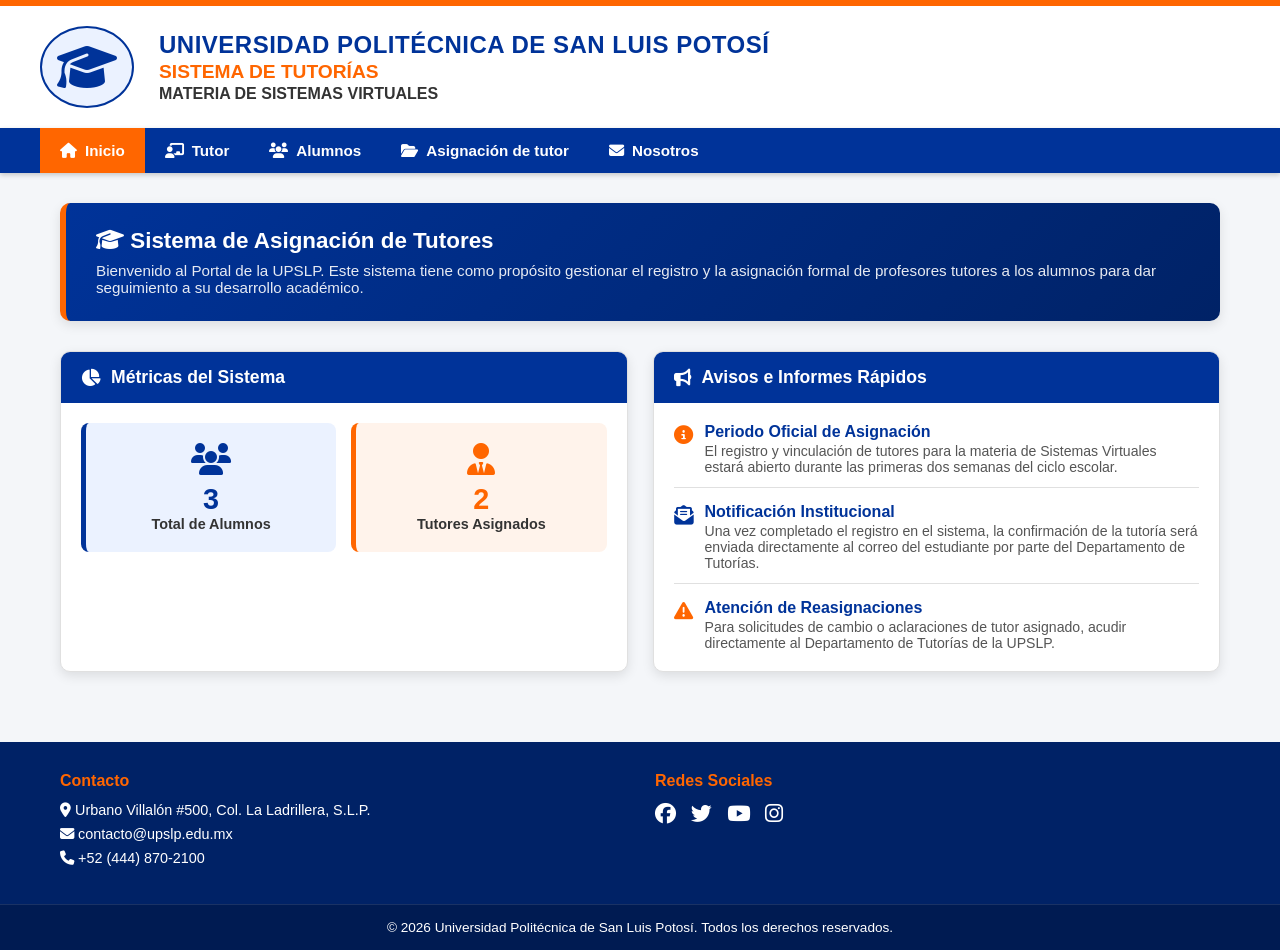
==== index.html @ d53f698a "Add files via upload" ====
<!DOCTYPE html>
<html lang="es">
<head>
    <meta charset="UTF-8">
    <meta name="viewport" content="width=device-width, initial-scale=1.0">
    <title>UPSLP - Sistema de Tutorías - Sistemas Virtuales</title>
    <!-- FontAwesome para Iconos -->
    <link rel="stylesheet" href="https://cdnjs.cloudflare.com/ajax/libs/font-awesome/6.4.0/css/all.min.css">
    <!-- Archivo CSS externo -->
    <link rel="stylesheet" href="styles.css">
</head>
<body>

    <!-- Encabezado Institucional -->
    <header class="main-header">
        <div class="logo-area">
            <i class="fa-solid fa-graduation-cap logo-icon"></i>
        </div>
        <div class="header-titles">
            <h1>UNIVERSIDAD POLITÉCNICA DE SAN LUIS POTOSÍ</h1>
            <h2>SISTEMA DE TUTORÍAS</h2>
            <h3>MATERIA DE SISTEMAS VIRTUALES</h3>
        </div>
    </header>

   <nav class="navbar">
        <div class="nav-container">
            <!-- Botón Hamburguesa (solo visible en pantallas pequeñas) -->
            <button class="nav-toggle" id="navToggle" aria-label="Abrir menú">
                <i class="fa-solid fa-bars"></i>
            </button>

            <!-- Enlaces de navegación -->
            <div class="nav-menu" id="navMenu">
                <a href="index.html" class="nav-item active"><i class="fa-solid fa-house"></i> Inicio</a>
                <a href="tutor.html" class="nav-item"><i class="fa-solid fa-chalkboard-user"></i> Tutor</a>
                <a href="alumnos.html" class="nav-item"><i class="fa-solid fa-users"></i> Alumnos</a>
                <a href="asignaciones.html" class="nav-item"><i class="fa-solid fa-folder-open"></i> Asignación de tutor</a>
                <a href="nosotros.html" class="nav-item"><i class="fa-solid fa-envelope"></i> Nosotros</a>
            </div>
        </div>
    </nav>

    <!-- Contenido Principal - Panel Informativo de Inicio -->
    <main class="main-container">

        <!-- Banner de Bienvenida -->
        <div class="welcome-banner">
            <div>
                <h2><i class="fa-solid fa-graduation-cap"></i> Sistema de Asignación de Tutores</h2>
                <p>Bienvenido al Portal de la UPSLP. Este sistema tiene como propósito gestionar el registro y la asignación formal de profesores tutores a los alumnos para dar seguimiento a su desarrollo académico.</p>
            </div>
        </div>

        <!-- Grid Dashboard Informativo -->
        <div class="dashboard-grid">

            <!-- Tarjeta de Métricas Rápidas -->
            <div class="card">
                <div class="card-header">
                    <i class="fa-solid fa-chart-pie"></i> Métricas del Sistema
                </div>
                <div class="card-body">
                    <div class="metrics-grid" style="display: grid; grid-template-columns: 1fr 1fr; gap: 15px;">
                        <div class="metric-card" style="background: #EBF2FF; padding: 20px; border-radius: 8px; border-left: 5px solid #003399; text-align: center;">
                            <i class="fa-solid fa-users" style="font-size: 2rem; color: #003399; margin-bottom: 8px;"></i>
                            <h3 id="statTotalAlumnos" style="font-size: 1.8rem; color: #003399;">3</h3>
                            <p style="font-size: 0.9rem; font-weight: 600; color: #333;">Total de Alumnos</p>
                        </div>

                        <div class="metric-card" style="background: #FFF3EB; padding: 20px; border-radius: 8px; border-left: 5px solid #FF6600; text-align: center;">
                            <i class="fa-solid fa-user-tie" style="font-size: 2rem; color: #FF6600; margin-bottom: 8px;"></i>
                            <h3 id="statTotalTutores" style="font-size: 1.8rem; color: #FF6600;">2</h3>
                            <p style="font-size: 0.9rem; font-weight: 600; color: #333;">Tutores Asignados</p>
                        </div>
                    </div>
                </div>
            </div>

            <!-- Tarjeta de Avisos e Informes Rápidos -->
            <div class="card">
                <div class="card-header">
                    <i class="fa-solid fa-bullhorn"></i> Avisos e Informes Rápidos
                </div>
                <div class="card-body">
                    <ul class="notices-list" style="list-style: none; padding: 0;">
                        <li style="margin-bottom: 15px; padding-bottom: 12px; border-bottom: 1px solid #E0E0E0; display: flex; gap: 12px; align-items: flex-start;">
                            <i class="fa-solid fa-circle-info" style="color: #FF6600; font-size: 1.2rem; margin-top: 3px;"></i>
                            <div>
                                <strong style="color: #003399;">Periodo Oficial de Asignación</strong>
                                <p style="font-size: 0.88rem; color: #555; margin-top: 2px;">El registro y vinculación de tutores para la materia de Sistemas Virtuales estará abierto durante las primeras dos semanas del ciclo escolar.</p>
                            </div>
                        </li>
                        <li style="margin-bottom: 15px; padding-bottom: 12px; border-bottom: 1px solid #E0E0E0; display: flex; gap: 12px; align-items: flex-start;">
                            <i class="fa-solid fa-envelope-open-text" style="color: #003399; font-size: 1.2rem; margin-top: 3px;"></i>
                            <div>
                                <strong style="color: #003399;">Notificación Institucional</strong>
                                <p style="font-size: 0.88rem; color: #555; margin-top: 2px;">Una vez completado el registro en el sistema, la confirmación de la tutoría será enviada directamente al correo del estudiante por parte del Departamento de Tutorías.</p>
                            </div>
                        </li>
                        <li style="display: flex; gap: 12px; align-items: flex-start;">
                            <i class="fa-solid fa-triangle-exclamation" style="color: #FF6600; font-size: 1.2rem; margin-top: 3px;"></i>
                            <div>
                                <strong style="color: #003399;">Atención de Reasignaciones</strong>
                                <p style="font-size: 0.88rem; color: #555; margin-top: 2px;">Para solicitudes de cambio o aclaraciones de tutor asignado, acudir directamente al Departamento de Tutorías de la UPSLP.</p>
                            </div>
                        </li>
                    </ul>
                </div>
            </div>

        </div>

    </main>

    <!-- Ventana Modal de Notificaciones -->
    <div class="modal-overlay" id="infoModal">
        <div class="modal">
            <h3 id="modalTitle">Título Modal</h3>
            <p id="modalContent">Contenido detallado...</p>
            <button class="btn-orange" onclick="closeModal()">Cerrar</button>
        </div>
    </div>

    <footer class="main-footer">
        <div class="footer-container">
            <div>
                <h4>Contacto</h4>
                <p><i class="fa-solid fa-location-dot"></i> Urbano Villalón #500, Col. La Ladrillera, S.L.P.</p>
                <p><i class="fa-solid fa-envelope"></i> contacto@upslp.edu.mx</p>
                <p><i class="fa-solid fa-phone"></i> +52 (444) 870-2100</p>
            </div>
            <div>
                <h4>Redes Sociales</h4>
                <div class="social-icons">
                    <a href="#"><i class="fa-brands fa-facebook"></i></a>
                    <a href="#"><i class="fa-brands fa-twitter"></i></a>
                    <a href="#"><i class="fa-brands fa-youtube"></i></a>
                    <a href="#"><i class="fa-brands fa-instagram"></i></a>
                </div>
            </div>
        </div>
        <div class="footer-bottom">
            &copy; 2026 Universidad Politécnica de San Luis Potosí. Todos los derechos reservados.
        </div>
    </footer>

    <!-- Archivo JS compartido -->
    <script src="script.js"></script>
</body>
</html>
---- styles.css ----
/* Variables de Colores Institucionalges */
:root {
    --azul-rey: #003399;
    --azul-oscuro: #002266;
    --naranja: #FF6600;
    --naranja-hover: #E65C00;
    --blanco: #FFFFFF;
    --gris-claro: #F4F6F9;
    --texto-oscuro: #333333;
    --sombra: 0 4px 12px rgba(0,0,0,0.1);
}

/* Reset Básico */
* {
    margin: 0;
    padding: 0;
    box-sizing: border-box;
    font-family: 'Segoe UI', Tahoma, Geneva, Verdana, sans-serif;
}

body {
    background-color: var(--gris-claro);
    color: var(--texto-oscuro);
    display: flex;
    flex-direction: column;
    min-height: 100vh;
}

/* Encabezado */
.main-header {
    background-color: var(--blanco);
    border-top: 6px solid var(--naranja);
    padding: 20px 40px;
    display: flex;
    align-items: center;
    gap: 25px;
    box-shadow: var(--sombra);
}

.logo-icon {
    font-size: 3rem;
    color: var(--azul-rey);
    background: #EBF2FF;
    padding: 15px;
    border-radius: 50%;
    border: 2px solid var(--azul-rey);
}

.header-titles h1 {
    color: var(--azul-rey);
    font-size: 1.5rem;
    font-weight: 800;
    letter-spacing: 0.5px;
}

.header-titles h2 {
    color: var(--naranja);
    font-size: 1.2rem;
    font-weight: 700;
    margin-top: 2px;
}

.header-titles h3 {
    color: var(--texto-oscuro);
    font-size: 1rem;
    font-weight: 600;
    margin-top: 2px;
}

/* Navegación */
.navbar {
    background-color: var(--azul-rey);
    position: sticky;
    top: 0;
    z-index: 100;
    box-shadow: 0 2px 5px rgba(0,0,0,0.2);
}

.nav-container {
    max-width: 1200px;
    margin: 0 auto;
    display: flex;
    flex-wrap: wrap;
}

.nav-item {
    color: var(--blanco);
    text-decoration: none;
    padding: 14px 20px;
    font-weight: 600;
    font-size: 0.95rem;
    transition: all 0.3s ease;
    display: flex;
    align-items: center;
    gap: 8px;
}

.nav-item:hover, .nav-item.active {
    background-color: var(--naranja);
    color: var(--blanco);
}

/* Contenido Principal */
.main-container {
    max-width: 1200px;
    margin: 30px auto;
    padding: 0 20px;
    flex: 1;
}

/* Banner de Bienvenida */
.welcome-banner {
    background: linear-gradient(135deg, var(--azul-rey), var(--azul-oscuro));
    color: var(--blanco);
    padding: 25px 30px;
    border-radius: 10px;
    display: flex;
    justify-content: space-between;
    align-items: center;
    margin-bottom: 30px;
    box-shadow: var(--sombra);
    border-left: 6px solid var(--naranja);
}

.welcome-banner h2 {
    margin-bottom: 8px;
    font-size: 1.4rem;
}

.welcome-banner p {
    opacity: 0.9;
    font-size: 0.95rem;
}

/* Grid Dashboard */
.dashboard-grid {
    display: grid;
    grid-template-columns: repeat(auto-fit, minmax(320px, 1fr));
    gap: 25px;
}

/* Cards */
.card {
    background: var(--blanco);
    border-radius: 10px;
    box-shadow: var(--sombra);
    overflow: hidden;
    border: 1px solid #E0E0E0;
}

.card-header {
    background-color: var(--azul-rey);
    color: var(--blanco);
    padding: 15px 20px;
    font-weight: 700;
    font-size: 1.1rem;
    display: flex;
    align-items: center;
    gap: 10px;
}

.card-body {
    padding: 20px;
}

/* Formularios y Botones */
.form-group {
    margin-bottom: 15px;
}

.form-group label {
    display: block;
    margin-bottom: 5px;
    font-weight: 600;
    font-size: 0.9rem;
}

.form-group input {
    width: 100%;
    padding: 10px;
    border: 1px solid #CCC;
    border-radius: 5px;
    font-size: 0.95rem;
}

.form-group input:focus {
    outline: none;
    border-color: var(--azul-rey);
    box-shadow: 0 0 4px rgba(0, 51, 153, 0.3);
}

.btn-orange {
    background-color: var(--naranja);
    color: var(--blanco);
    border: none;
    padding: 10px 20px;
    border-radius: 5px;
    font-weight: 700;
    cursor: pointer;
    transition: background 0.3s ease;
    display: inline-flex;
    align-items: center;
    gap: 8px;
}

.btn-orange:hover {
    background-color: var(--naranja-hover);
}

.btn-block {
    width: 100%;
    justify-content: center;
}

/* Grid de Accesos Rápidos */
.quick-grid {
    display: grid;
    grid-template-columns: 1fr 1fr;
    gap: 15px;
}

.quick-card {
    background: var(--gris-claro);
    border: 2px solid #E5E9F0;
    border-radius: 8px;
    padding: 20px 15px;
    text-align: center;
    cursor: pointer;
    transition: all 0.3s ease;
}

.quick-card i {
    font-size: 2rem;
    color: var(--azul-rey);
    margin-bottom: 10px;
}

.quick-card h4 {
    font-size: 0.9rem;
    color: var(--texto-oscuro);
}

.quick-card:hover {
    border-color: var(--naranja);
    transform: translateY(-3px);
    box-shadow: 0 4px 8px rgba(0,0,0,0.05);
}

.quick-card:hover i {
    color: var(--naranja);
}

/* Calendario */
.calendar-header {
    display: flex;
    justify-content: space-between;
    align-items: center;
    margin-bottom: 15px;
    font-weight: 700;
}

.calendar-header button {
    background: none;
    border: none;
    color: var(--azul-rey);
    font-size: 1.1rem;
    cursor: pointer;
}

.calendar-days, .calendar-grid {
    display: grid;
    grid-template-columns: repeat(7, 1fr);
    text-align: center;
}

.calendar-days {
    font-weight: 700;
    font-size: 0.8rem;
    color: #666;
    margin-bottom: 8px;
}

.calendar-grid div {
    padding: 8px 0;
    font-size: 0.85rem;
    border-radius: 4px;
    cursor: pointer;
}

.calendar-grid div:hover {
    background-color: #EBF2FF;
}

.calendar-grid .has-event {
    background-color: var(--naranja);
    color: var(--blanco);
    font-weight: 700;
}

/* Modal */
.modal-overlay {
    position: fixed;
    top: 0;
    left: 0;
    width: 100%;
    height: 100%;
    background: rgba(0,0,0,0.5);
    display: none;
    justify-content: center;
    align-items: center;
    z-index: 1000;
}

.modal {
    background: var(--blanco);
    padding: 30px;
    border-radius: 10px;
    max-width: 450px;
    width: 90%;
    box-shadow: var(--sombra);
    border-top: 5px solid var(--azul-rey);
}

.modal h3 {
    color: var(--azul-rey);
    margin-bottom: 12px;
}

.modal p {
    margin-bottom: 20px;
    line-height: 1.5;
    font-size: 0.95rem;
}

/* Footer */
.main-footer {
    background-color: var(--azul-oscuro);
    color: var(--blanco);
    margin-top: 40px;
}

.footer-container {
    max-width: 1200px;
    margin: 0 auto;
    padding: 30px 20px;
    display: grid;
    grid-template-columns: repeat(auto-fit, minmax(250px, 1fr));
    gap: 30px;
}

.footer-container h4 {
    color: var(--naranja);
    margin-bottom: 12px;
}

.footer-container p {
    font-size: 0.9rem;
    margin-bottom: 8px;
}

.social-icons {
    display: flex;
    gap: 15px;
}

.social-icons a {
    color: var(--blanco);
    font-size: 1.3rem;
    transition: color 0.3s ease;
}

.social-icons a:hover {
    color: var(--naranja);
}

.footer-bottom {
    background-color: rgba(0, 0, 0, 0.2);
    text-align: center;
    padding: 15px;
    font-size: 0.85rem;
    border-top: 1px solid rgba(255,255,255,0.1);
}


/* ==========================================================================
   ESTILOS PARA MENÚ HAMBURGUESA Y RESPONSIVIDAD
   ========================================================================== */

/* Esconder el botón hamburguesa en pantallas grandes */
.nav-toggle {
    display: none;
    background: none;
    border: none;
    color: var(--blanco);
    font-size: 1.5rem;
    padding: 12px 20px;
    cursor: pointer;
}

.nav-menu {
    display: flex;
    flex-wrap: wrap;
    width: 100%;
}

/* Media Query para pantallas menores a 768px (Móviles y Tablets) */
@media (max-width: 768px) {
    .nav-container {
        justify-content: flex-end;
    }

    /* Mostrar botón hamburguesa */
    .nav-toggle {
        display: block;
    }

    /* Ocultar el menú de navegación inicialmente en móvil */
    .nav-menu {
        display: none;
        flex-direction: column;
        width: 100%;
        background-color: var(--azul-oscuro);
        border-top: 1px solid rgba(255, 255, 255, 0.1);
    }

    /* Clase activa que se añade con JavaScript al hacer clic */
    .nav-menu.show {
        display: flex;
    }

    .nav-item {
        width: 100%;
        padding: 15px 20px;
        border-bottom: 1px solid rgba(255, 255, 255, 0.05);
    }
}

/* ==========================================================================
   LAYOUT RESPONSIVO PARA PÁGINAS CON DOS TARJETAS (TABLA Y FORMULARIO)
   ========================================================================== */

.layout-dos-columnas {
    display: grid;
    grid-template-columns: 1.6fr 1fr;
    gap: 25px;
}

/* En pantallas medianas y móviles (Tablets/Smartphones < 992px) se cambia a 1 sola columna */
@media (max-width: 992px) {
    .layout-dos-columnas {
        grid-template-columns: 1fr; /* Pasa a 1 columna completa */
    }
}
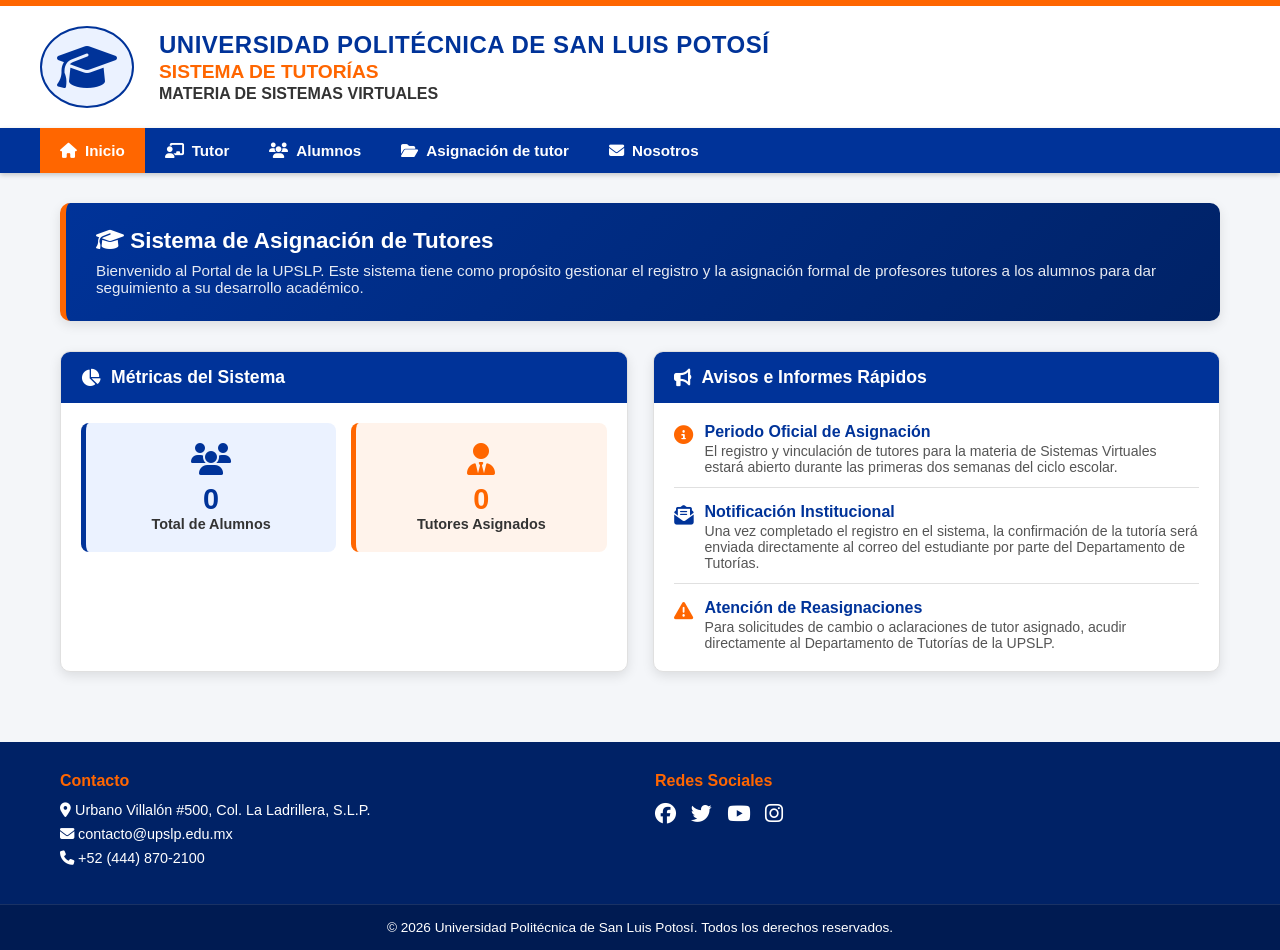
==== commit 01f004b9: "cambios en index cambios en index" ====
--- a/index.html
+++ b/index.html
@@ -64,13 +64,13 @@
                     <div class="metrics-grid" style="display: grid; grid-template-columns: 1fr 1fr; gap: 15px;">
                         <div class="metric-card" style="background: #EBF2FF; padding: 20px; border-radius: 8px; border-left: 5px solid #003399; text-align: center;">
                             <i class="fa-solid fa-users" style="font-size: 2rem; color: #003399; margin-bottom: 8px;"></i>
-                            <h3 id="statTotalAlumnos" style="font-size: 1.8rem; color: #003399;">3</h3>
+                            <h3 id="statTotalAlumnos" style="font-size: 1.8rem; color: #003399;">0</h3>
                             <p style="font-size: 0.9rem; font-weight: 600; color: #333;">Total de Alumnos</p>
                         </div>
 
                         <div class="metric-card" style="background: #FFF3EB; padding: 20px; border-radius: 8px; border-left: 5px solid #FF6600; text-align: center;">
                             <i class="fa-solid fa-user-tie" style="font-size: 2rem; color: #FF6600; margin-bottom: 8px;"></i>
-                            <h3 id="statTotalTutores" style="font-size: 1.8rem; color: #FF6600;">2</h3>
+                            <h3 id="statTotalTutores" style="font-size: 1.8rem; color: #FF6600;">0</h3>
                             <p style="font-size: 0.9rem; font-weight: 600; color: #333;">Tutores Asignados</p>
                         </div>
                     </div>
